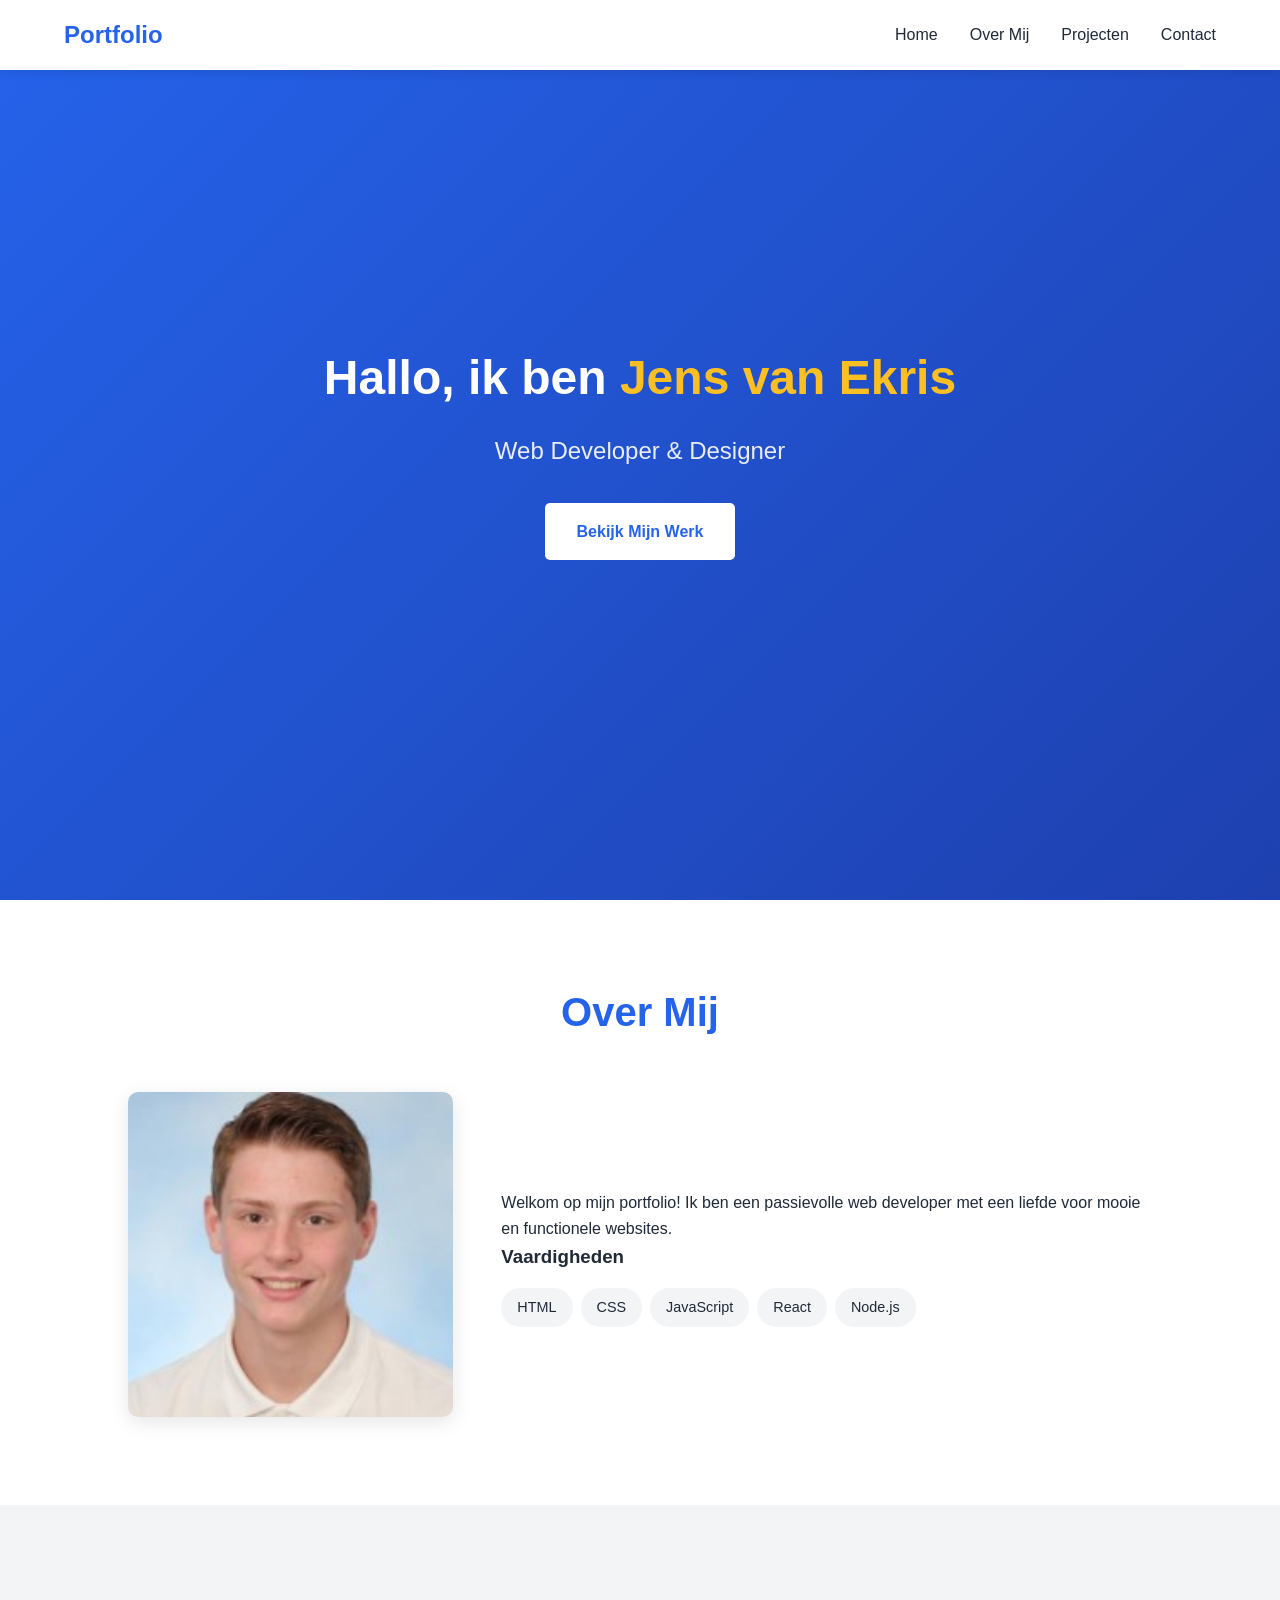
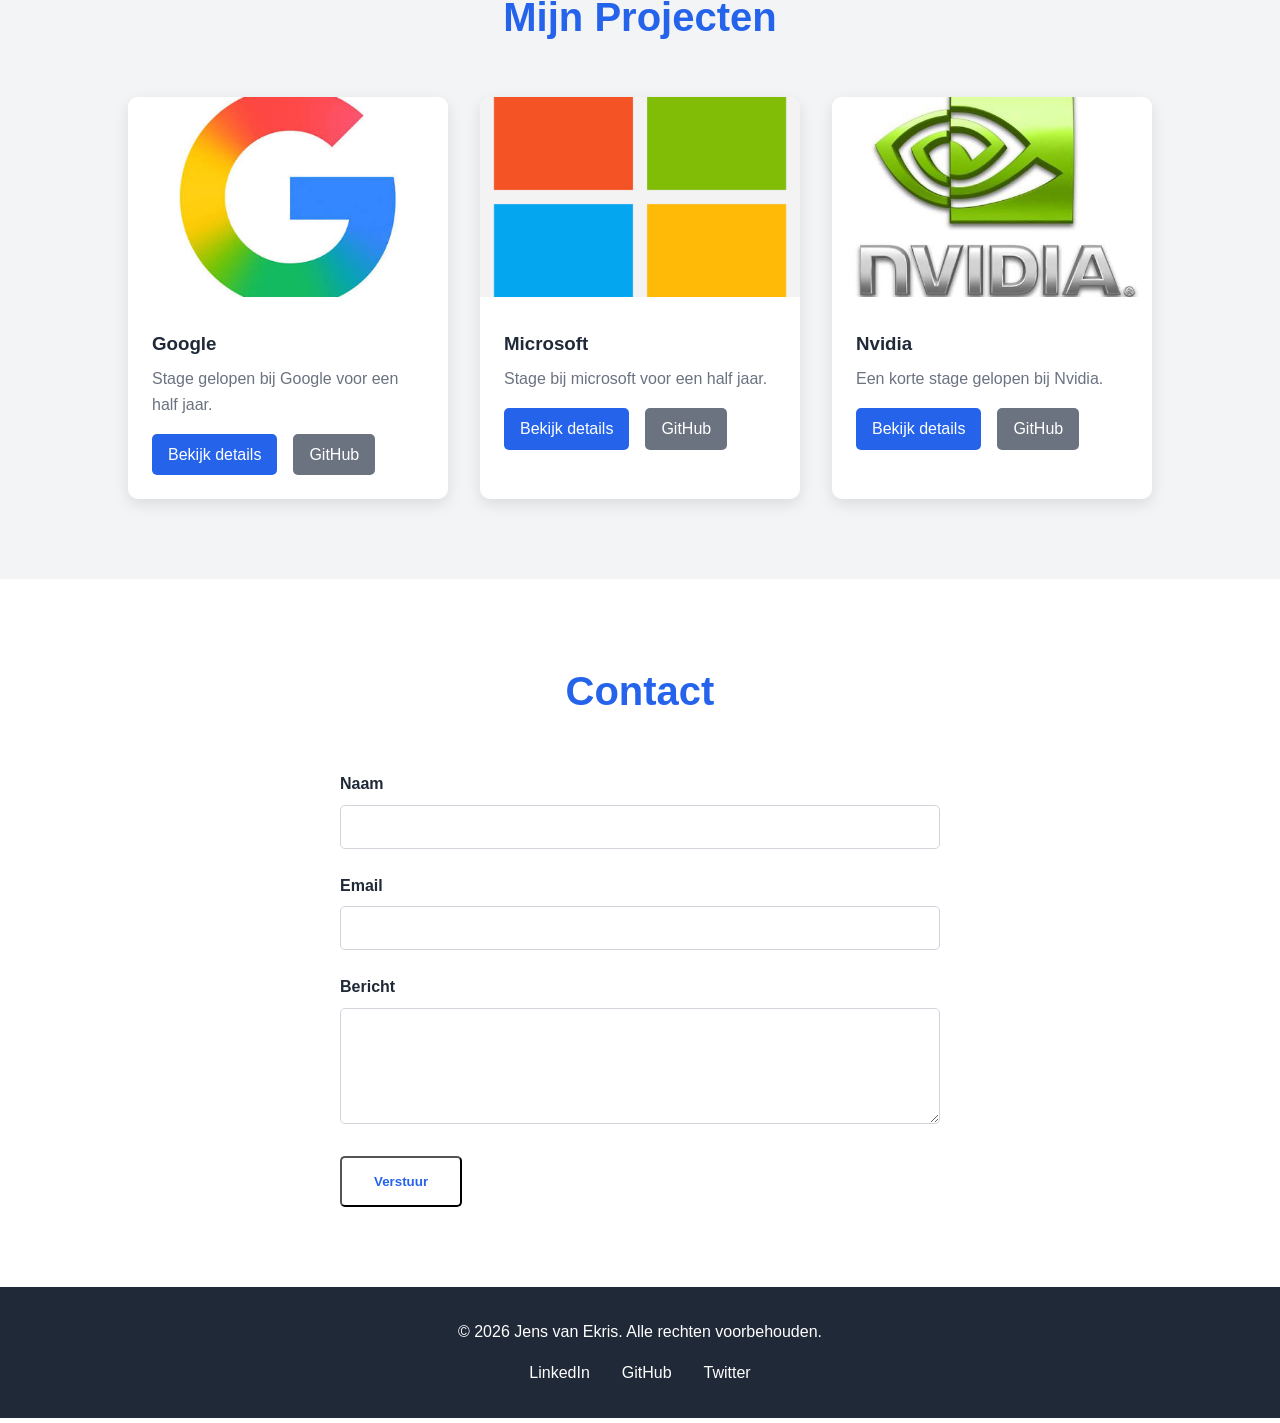
==== index.html @ 7d903778 "Portfolio week 2: eerste commit met bugfixes - css: verwijder globale img{} regel die alle afbeeldin" ====
<!DOCTYPE html>
<html lang="nl">
<head>
    <meta charset="UTF-8">
    <meta name="viewport" content="width=device-width, initial-scale=1.0">
    <title>Mijn Portfolio</title>
    <link rel="stylesheet" href="css/styles.css">
</head>
<body>
    <header>
        <nav>
            <div class="logo">Portfolio</div>
            <ul class="nav-links">
                <li><a href="#home">Home</a></li>
                <li><a href="#about">Over Mij</a></li>
                <li><a href="#projects">Projecten</a></li>
                <li><a href="#contact">Contact</a></li>
            </ul>
            <div class="hamburger">
                <span></span>
                <span></span>
                <span></span>
            </div>
        </nav>
    </header>

    <main>
        <section id="home" class="hero">
            <div class="hero-content">
                <h1>Hallo, ik ben <span class="highlight">Jens van Ekris</span></h1>
                <p class="subtitle">Web Developer & Designer</p>
                <a href="#projects" class="cta-button">Bekijk Mijn Werk</a>
            </div>
        </section>

        <section id="about" class="about">
            <h2>Over Mij</h2>
            <div class="about-content">
                <div class="about-image">
                    <img src="assets/images/profile.jpeg" alt="Profielfoto">
                </div>
                <div class="about-text">
                    <p>Welkom op mijn portfolio! Ik ben een passievolle web developer met een liefde voor mooie en functionele websites.</p>
                    <div class="skills">
                        <h3>Vaardigheden</h3>
                        <div class="skill-tags">
                            <span class="tag">HTML</span>
                            <span class="tag">CSS</span>
                            <span class="tag">JavaScript</span>
                            <span class="tag">React</span>
                            <span class="tag">Node.js</span>
                        </div>
                    </div>
                </div>
            </div>
        </section>

        <section id="projects" class="projects">
            <h2>Mijn Projecten</h2>
            <div class="project-grid">
                <div class="project-card">
                    <img src="assets/images/project1.jpg" alt="Project 1">
                    <div class="project-info">
                        <h3>Google</h3>
                        <p>Stage gelopen bij Google voor een half jaar.</p>
                        <div class="project-links">
                            <a href="#" class="btn">Bekijk details</a>
                            <a href="#" class="btn btn-secondary">GitHub</a>
                        </div>
                    </div>
                </div>
                <div class="project-card">
                    <img src="assets/images/project2.png" alt="Project 2">
                    <div class="project-info">
                        <h3>Microsoft</h3>
                        <p>Stage bij microsoft voor een half jaar.</p>
                        <div class="project-links">
                            <a href="#" class="btn">Bekijk details</a>
                            <a href="#" class="btn btn-secondary">GitHub</a>
                        </div>
                    </div>
                </div>
                <div class="project-card">
                    <img src="assets/images/project3.jpg" alt="Project 3">
                    <div class="project-info">
                        <h3>Nvidia</h3>
                        <p>Een korte stage gelopen bij Nvidia.</p>
                        <div class="project-links">
                            <a href="#" class="btn">Bekijk details</a>
                            <a href="#" class="btn btn-secondary">GitHub</a>
                        </div>
                    </div>
                </div>
            </div>
        </section>

        <section id="contact" class="contact">
            <h2>Contact</h2>
            <form id="contact-form">
                <div class="form-group">
                    <label for="name">Naam</label>
                    <input type="text" id="name" name="name" required>
                </div>
                <div class="form-group">
                    <label for="email">Email</label>
                    <input type="email" id="email" name="email" required>
                </div>
                <div class="form-group">
                    <label for="message">Bericht</label>
                    <textarea id="message" name="message" rows="5" required></textarea>
                </div>
                <button type="submit" class="cta-button">Verstuur</button>
            </form>
        </section>
    </main>

    <footer>
        <p>&copy; 2026 Jens van Ekris. Alle rechten voorbehouden.</p>
        <div class="social-links">
            <a href="#">LinkedIn</a>
            <a href="#">GitHub</a>
            <a href="#">Twitter</a>
        </div>
    </footer>

    <script src="js/main.js"></script>
</body>
</html>
---- css/styles.css ----
* {
    margin: 0;
    padding: 0;
    box-sizing: border-box;
}

:root {
    --primary-color: #2563eb;
    --secondary-color: #1e40af;
    --text-color: #1f2937;
    --bg-color: #ffffff;
    --bg-secondary: #f3f4f6;
}

html {
    scroll-behavior: smooth;
}

body {
    font-family: 'Segoe UI', Tahoma, Geneva, Verdana, sans-serif;
    line-height: 1.6;
    color: var(--text-color);
}

/* Navigation */
nav {
    display: flex;
    justify-content: space-between;
    align-items: center;
    padding: 1rem 5%;
    background: var(--bg-color);
    position: fixed;
    width: 100%;
    top: 0;
    z-index: 100;
    box-shadow: 0 2px 10px rgba(0, 0, 0, 0.1);
}

.logo {
    font-size: 1.5rem;
    font-weight: bold;
    color: var(--primary-color);
}

.nav-links {
    display: flex;
    list-style: none;
    gap: 2rem;
}

.nav-links a {
    text-decoration: none;
    color: var(--text-color);
    transition: color 0.3s;
}

.nav-links a:hover {
    color: var(--primary-color);
}

.hamburger {
    display: none;
    flex-direction: column;
    cursor: pointer;
}

.hamburger span {
    width: 25px;
    height: 3px;
    background: var(--text-color);
    margin: 3px 0;
    transition: 0.3s;
}

/* Hero Section */
.hero {
    height: 100vh;
    display: flex;
    align-items: center;
    justify-content: center;
    background: linear-gradient(135deg, var(--primary-color), var(--secondary-color));
    color: white;
    text-align: center;
}

.hero h1 {
    font-size: 3rem;
    margin-bottom: 1rem;
}

.highlight {
    color: #fbbf24;
}

.subtitle {
    font-size: 1.5rem;
    margin-bottom: 2rem;
    opacity: 0.9;
}

.cta-button {
    display: inline-block;
    padding: 1rem 2rem;
    background: white;
    color: var(--primary-color);
    text-decoration: none;
    border-radius: 5px;
    font-weight: bold;
    transition: transform 0.3s, box-shadow 0.3s;
}

.cta-button:hover {
    transform: translateY(-3px);
    box-shadow: 0 5px 20px rgba(0, 0, 0, 0.2);
}

/* Sections */
section {
    padding: 5rem 10%;
}

h2 {
    text-align: center;
    font-size: 2.5rem;
    margin-bottom: 3rem;
    color: var(--primary-color);
}

/* About Section */
.about-content {
    display: grid;
    grid-template-columns: 1fr 2fr;
    gap: 3rem;
    align-items: center;
}

.about-image img {
    width: 100%;
    border-radius: 10px;
    box-shadow: 0 5px 20px rgba(0, 0, 0, 0.1);
}

.skill-tags {
    display: flex;
    flex-wrap: wrap;
    gap: 0.5rem;
    margin-top: 1rem;
}

.tag {
    padding: 0.5rem 1rem;
    background: var(--bg-secondary);
    border-radius: 20px;
    font-size: 0.9rem;
}

/* Projects Section */
.projects {
    background: var(--bg-secondary);
}

.project-grid {
    display: grid;
    grid-template-columns: repeat(auto-fit, minmax(300px, 1fr));
    gap: 2rem;
}

.project-card {
    background: white;
    border-radius: 10px;
    overflow: hidden;
    box-shadow: 0 5px 15px rgba(0, 0, 0, 0.1);
    transition: transform 0.3s;
}

.project-card:hover {
    transform: translateY(-5px);
}

.project-card img {
    width: 100%;
    height: 200px;
    object-fit: cover;
}

.project-info {
    padding: 1.5rem;
}

.project-info h3 {
    margin-bottom: 0.5rem;
}

.project-info p {
    color: #6b7280;
    margin-bottom: 1rem;
}

.project-links {
    display: flex;
    gap: 1rem;
}

.btn {
    padding: 0.5rem 1rem;
    background: var(--primary-color);
    color: white;
    text-decoration: none;
    border-radius: 5px;
    transition: background 0.3s;
}

.btn:hover {
    background: var(--secondary-color);
}

.btn-secondary {
    background: #6b7280;
}

.btn-secondary:hover {
    background: #4b5563;
}

/* Contact Section */
#contact-form {
    max-width: 600px;
    margin: 0 auto;
}

.form-group {
    margin-bottom: 1.5rem;
}

.form-group label {
    display: block;
    margin-bottom: 0.5rem;
    font-weight: bold;
}

.form-group input,
.form-group textarea {
    width: 100%;
    padding: 0.75rem;
    border: 1px solid #d1d5db;
    border-radius: 5px;
    font-size: 1rem;
}

.form-group input:focus,
.form-group textarea:focus {
    outline: none;
    border-color: var(--primary-color);
    box-shadow: 0 0 0 3px rgba(37, 99, 235, 0.1);
}

/* Footer */
footer {
    background: var(--text-color);
    color: white;
    text-align: center;
    padding: 2rem 10%;
}

.social-links {
    margin-top: 1rem;
    display: flex;
    justify-content: center;
    gap: 2rem;
}

.social-links a {
    color: white;
    text-decoration: none;
    transition: color 0.3s;
}

.social-links a:hover {
    color: var(--primary-color);
}

/* Mobile Responsive */
@media (max-width: 768px) {
    .nav-links {
        display: none;
        position: absolute;
        top: 70px;
        left: 0;
        width: 100%;
        background: white;
        flex-direction: column;
        align-items: center;
        padding: 2rem;
        box-shadow: 0 5px 10px rgba(0, 0, 0, 0.1);
    }

    .nav-links.active {
        display: flex;
    }

    .hamburger {
        display: flex;
    }

    .hero h1 {
        font-size: 2rem;
    }

    .about-content {
        grid-template-columns: 1fr;
    }
}
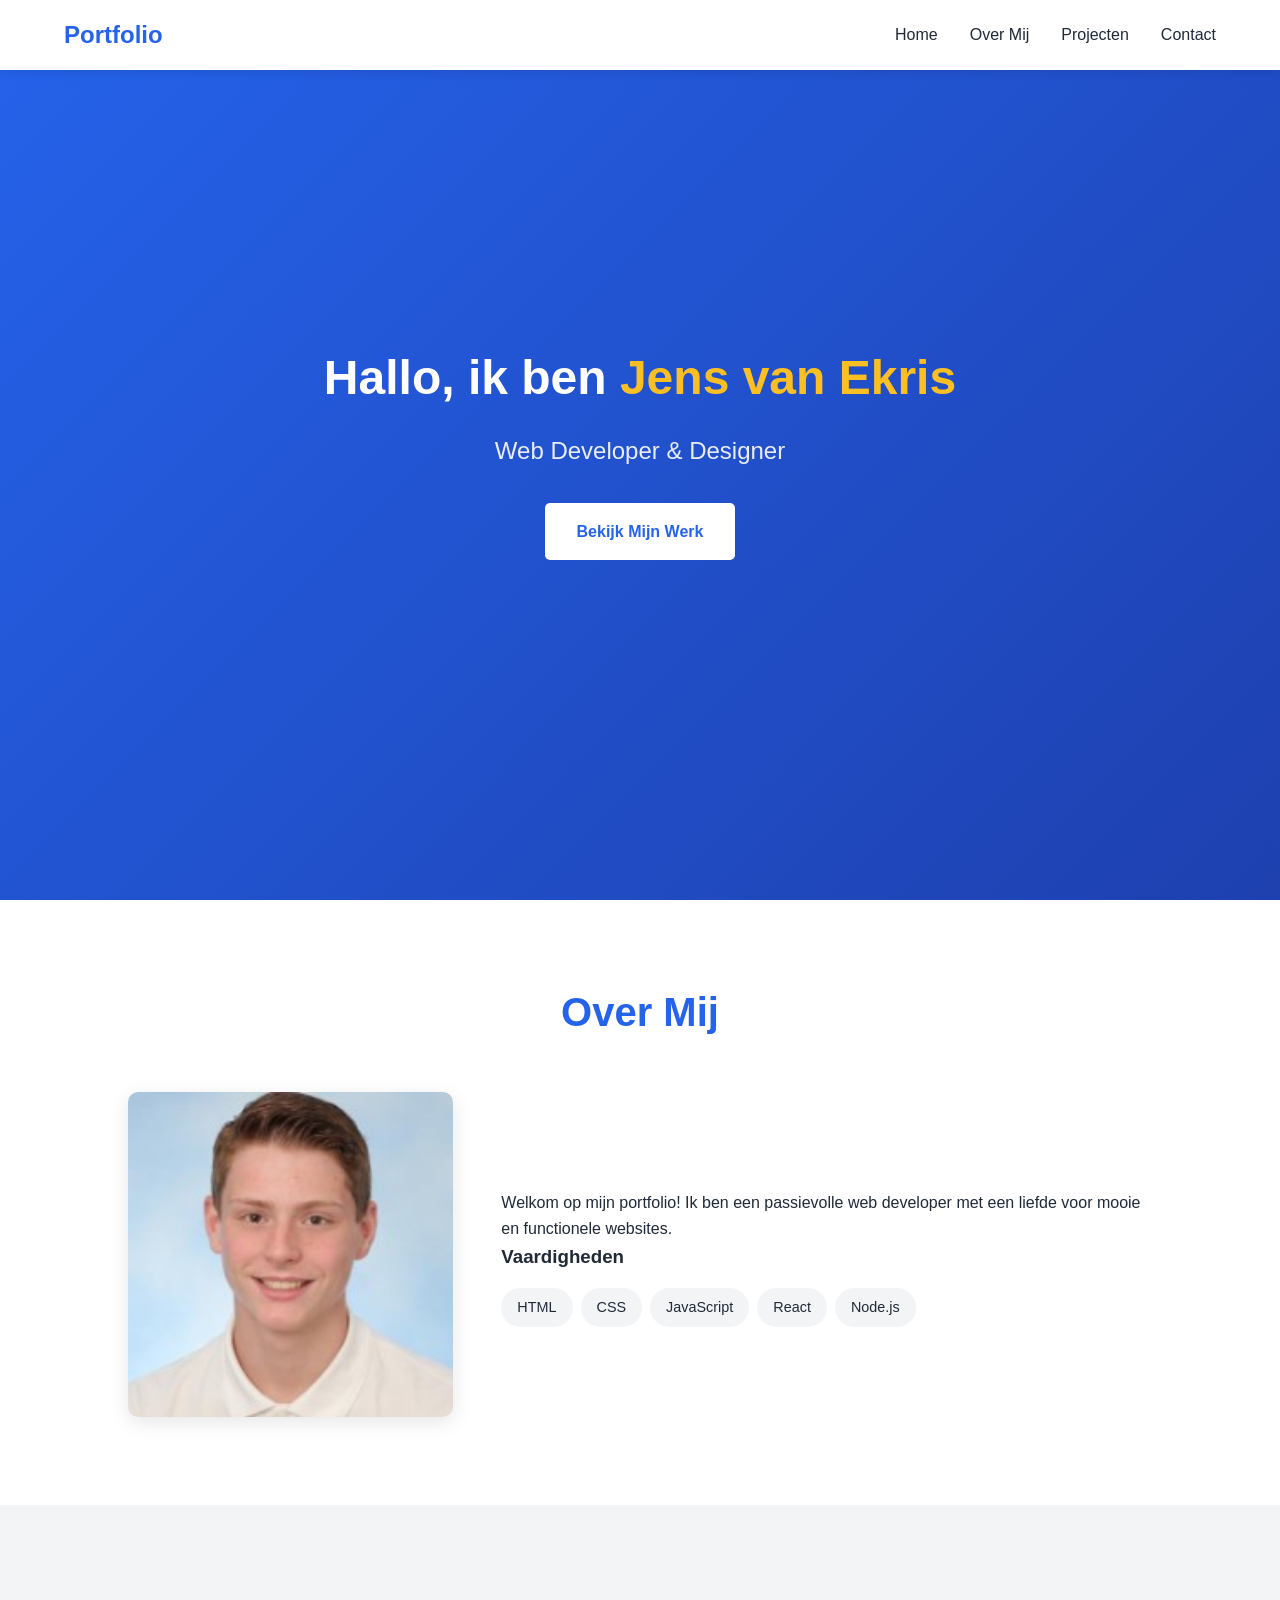
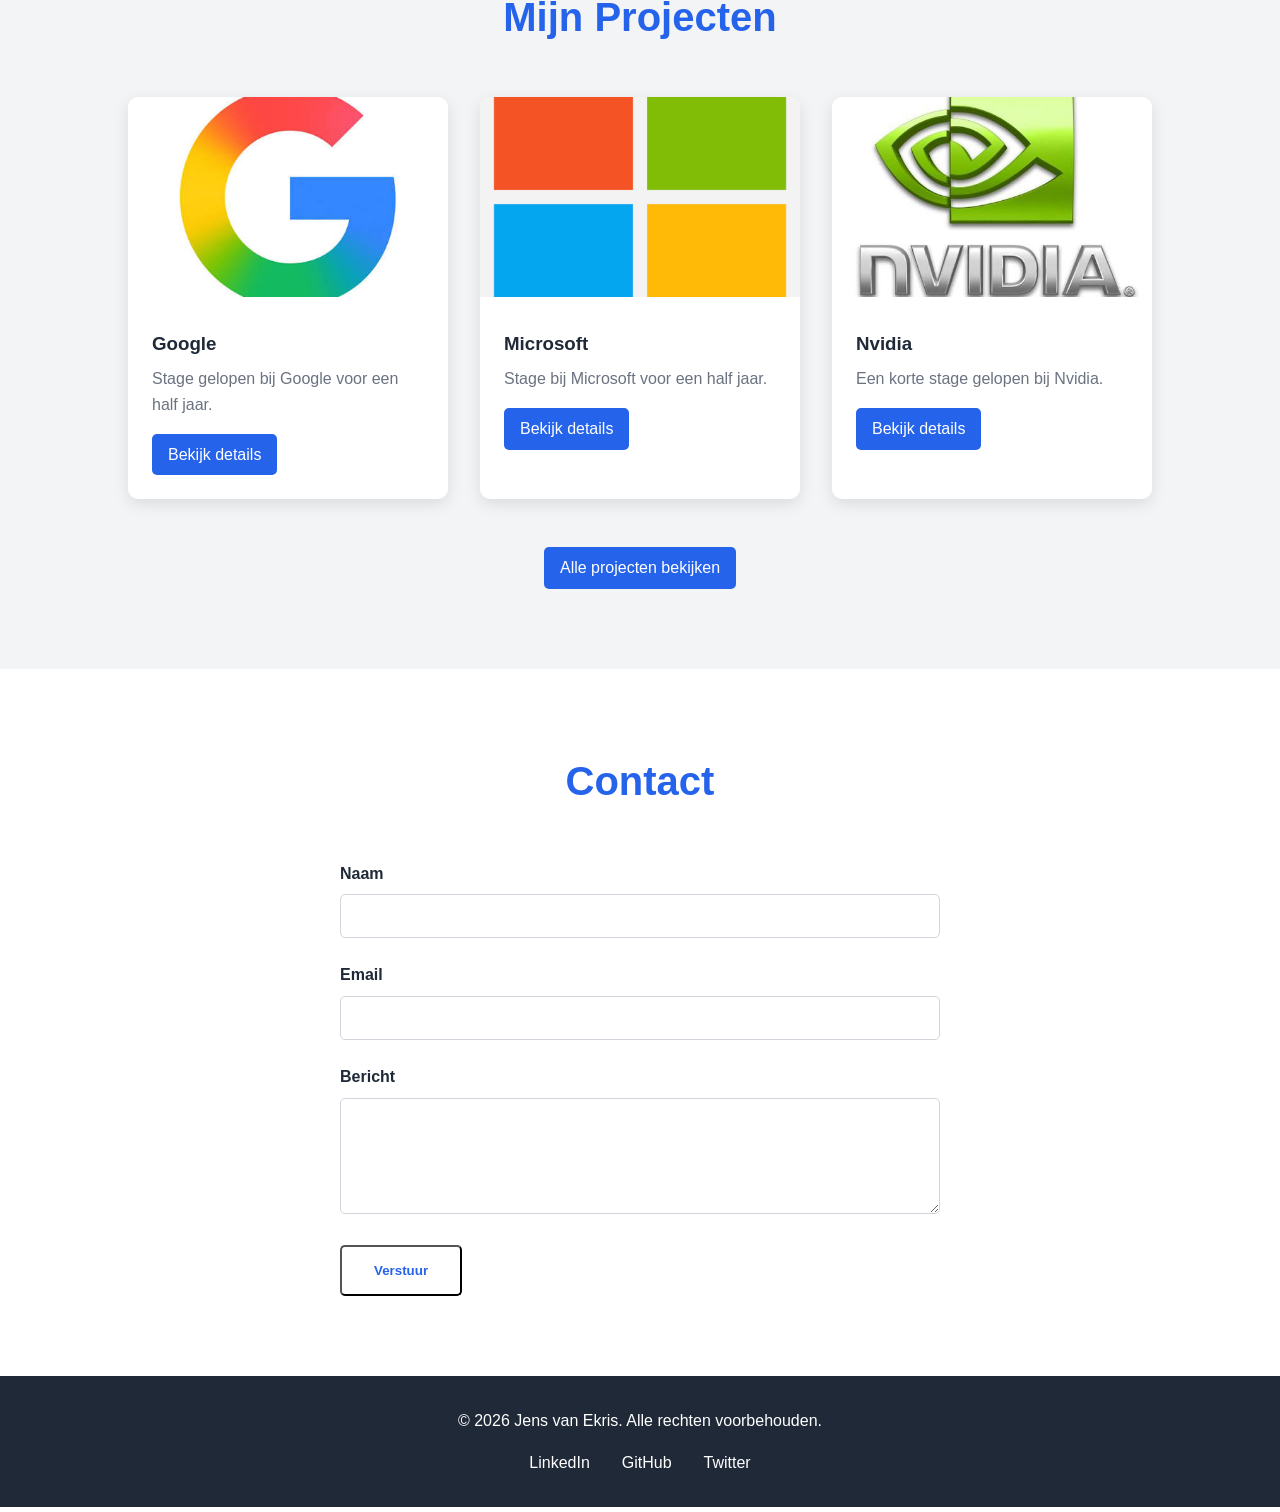
==== commit 6cb66450: "Fase 6: homepage-projectlinks omzetten - Bekijk Mijn Werk wijst nu naar projecten.html in plaats van" ====
--- a/index.html
+++ b/index.html
@@ -29,7 +29,7 @@
             <div class="hero-content">
                 <h1>Hallo, ik ben <span class="highlight">Jens van Ekris</span></h1>
                 <p class="subtitle">Web Developer & Designer</p>
-                <a href="#projects" class="cta-button">Bekijk Mijn Werk</a>
+                <a href="projecten.html" class="cta-button">Bekijk Mijn Werk</a>
             </div>
         </section>
 
@@ -64,8 +64,7 @@
                         <h3>Google</h3>
                         <p>Stage gelopen bij Google voor een half jaar.</p>
                         <div class="project-links">
-                            <a href="#" class="btn">Bekijk details</a>
-                            <a href="#" class="btn btn-secondary">GitHub</a>
+                            <a href="project-google.html" class="btn">Bekijk details</a>
                         </div>
                     </div>
                 </div>
@@ -73,10 +72,9 @@
                     <img src="assets/images/project2.png" alt="Project 2">
                     <div class="project-info">
                         <h3>Microsoft</h3>
-                        <p>Stage bij microsoft voor een half jaar.</p>
+                        <p>Stage bij Microsoft voor een half jaar.</p>
                         <div class="project-links">
-                            <a href="#" class="btn">Bekijk details</a>
-                            <a href="#" class="btn btn-secondary">GitHub</a>
+                            <a href="project-microsoft.html" class="btn">Bekijk details</a>
                         </div>
                     </div>
                 </div>
@@ -86,12 +84,15 @@
                         <h3>Nvidia</h3>
                         <p>Een korte stage gelopen bij Nvidia.</p>
                         <div class="project-links">
-                            <a href="#" class="btn">Bekijk details</a>
-                            <a href="#" class="btn btn-secondary">GitHub</a>
+                            <a href="project-nvidia.html" class="btn">Bekijk details</a>
                         </div>
                     </div>
                 </div>
             </div>
+
+            <p class="projects-footer">
+                <a href="projecten.html" class="btn">Alle projecten bekijken</a>
+            </p>
         </section>
 
         <section id="contact" class="contact">
--- a/css/styles.css
+++ b/css/styles.css
@@ -40,6 +40,7 @@
     font-size: 1.5rem;
     font-weight: bold;
     color: var(--primary-color);
+    text-decoration: none;
 }
 
 .nav-links {
@@ -140,7 +141,8 @@
     box-shadow: 0 5px 20px rgba(0, 0, 0, 0.1);
 }
 
-.skill-tags {
+.skill-tags,
+.tag-list {
     display: flex;
     flex-wrap: wrap;
     gap: 0.5rem;
@@ -157,6 +159,11 @@
 /* Projects Section */
 .projects {
     background: var(--bg-secondary);
+}
+
+.projects-footer {
+    margin-top: 3rem;
+    text-align: center;
 }
 
 .project-grid {
@@ -177,6 +184,35 @@
     transform: translateY(-5px);
 }
 
+a.project-card {
+    display: block;
+    color: inherit;
+    text-decoration: none;
+}
+
+.projects-intro {
+    max-width: 60ch;
+    margin: -2rem auto 3rem;
+    text-align: center;
+    color: #6b7280;
+}
+
+.year-badge {
+    display: inline-block;
+    padding: 0.2rem 0.6rem;
+    margin-bottom: 0.6rem;
+    background: var(--primary-color);
+    color: white;
+    border-radius: 4px;
+    font-size: 0.8rem;
+    font-weight: bold;
+}
+
+.nav-links a[aria-current="page"] {
+    color: var(--primary-color);
+    font-weight: bold;
+}
+
 .project-card img {
     width: 100%;
     height: 200px;
@@ -202,6 +238,7 @@
 }
 
 .btn {
+    display: inline-block;
     padding: 0.5rem 1rem;
     background: var(--primary-color);
     color: white;
@@ -220,6 +257,161 @@
 
 .btn-secondary:hover {
     background: #4b5563;
+}
+
+/* Detail Page */
+.project-detail {
+    max-width: 900px;
+    margin: 0 auto;
+    padding: 7rem 1.5rem 5rem;
+}
+
+.breadcrumb {
+    display: flex;
+    flex-wrap: wrap;
+    gap: 0.5rem;
+    margin-bottom: 2rem;
+    font-size: 0.9rem;
+}
+
+.breadcrumb a {
+    color: var(--primary-color);
+    text-decoration: none;
+}
+
+.breadcrumb a:hover {
+    text-decoration: underline;
+}
+
+.breadcrumb span[aria-hidden="true"] {
+    color: #9ca3af;
+}
+
+.breadcrumb [aria-current="page"] {
+    color: var(--text-color);
+    font-weight: bold;
+}
+
+.detail-header h1 {
+    font-size: 2.5rem;
+    margin-bottom: 1rem;
+}
+
+.detail-meta {
+    display: flex;
+    align-items: center;
+    gap: 1rem;
+    margin-bottom: 2.5rem;
+}
+
+.detail-meta .year-badge {
+    margin-bottom: 0;
+}
+
+.detail-period {
+    color: #6b7280;
+    font-size: 0.9rem;
+}
+
+.detail-media {
+    margin: 0 0 3rem;
+}
+
+.detail-media img {
+    width: 100%;
+    border-radius: 10px;
+    box-shadow: 0 5px 20px rgba(0, 0, 0, 0.1);
+}
+
+.detail-section {
+    padding: 0;
+    margin-bottom: 3rem;
+}
+
+.detail-section h2 {
+    text-align: left;
+    font-size: 1.5rem;
+    margin-bottom: 1rem;
+}
+
+.detail-section p,
+.detail-section li {
+    max-width: 70ch;
+    color: var(--text-color);
+}
+
+.detail-section p + p {
+    margin-top: 1rem;
+}
+
+.detail-section ul {
+    padding-left: 1.25rem;
+}
+
+.detail-section li + li {
+    margin-top: 0.5rem;
+}
+
+.detail-section .tag-list {
+    margin-top: 0;
+}
+
+.placeholder-note {
+    margin-top: 1rem;
+    color: #9ca3af;
+    font-size: 0.9rem;
+}
+
+.detail-pagination {
+    display: flex;
+    justify-content: space-between;
+    gap: 1rem;
+    flex-wrap: wrap;
+    padding-top: 2rem;
+    border-top: 1px solid #e5e7eb;
+}
+
+.pagination-prev,
+.pagination-next {
+    display: flex;
+    flex-direction: column;
+    padding: 0.75rem 1.25rem;
+    border: 1px solid #e5e7eb;
+    border-radius: 8px;
+    min-width: 200px;
+    text-decoration: none;
+}
+
+.pagination-next {
+    margin-left: auto;
+}
+
+.pagination-prev:hover,
+.pagination-next:hover {
+    border-color: var(--primary-color);
+    background: #fff;
+}
+
+.pagination-label {
+    font-size: 0.8rem;
+    color: #6b7280;
+}
+
+.pagination-title {
+    font-weight: bold;
+    color: var(--primary-color);
+}
+
+.back-link {
+    display: inline-block;
+    margin-top: 2rem;
+    color: var(--primary-color);
+    font-weight: bold;
+    text-decoration: none;
+}
+
+.back-link:hover {
+    text-decoration: underline;
 }
 
 /* Contact Section */
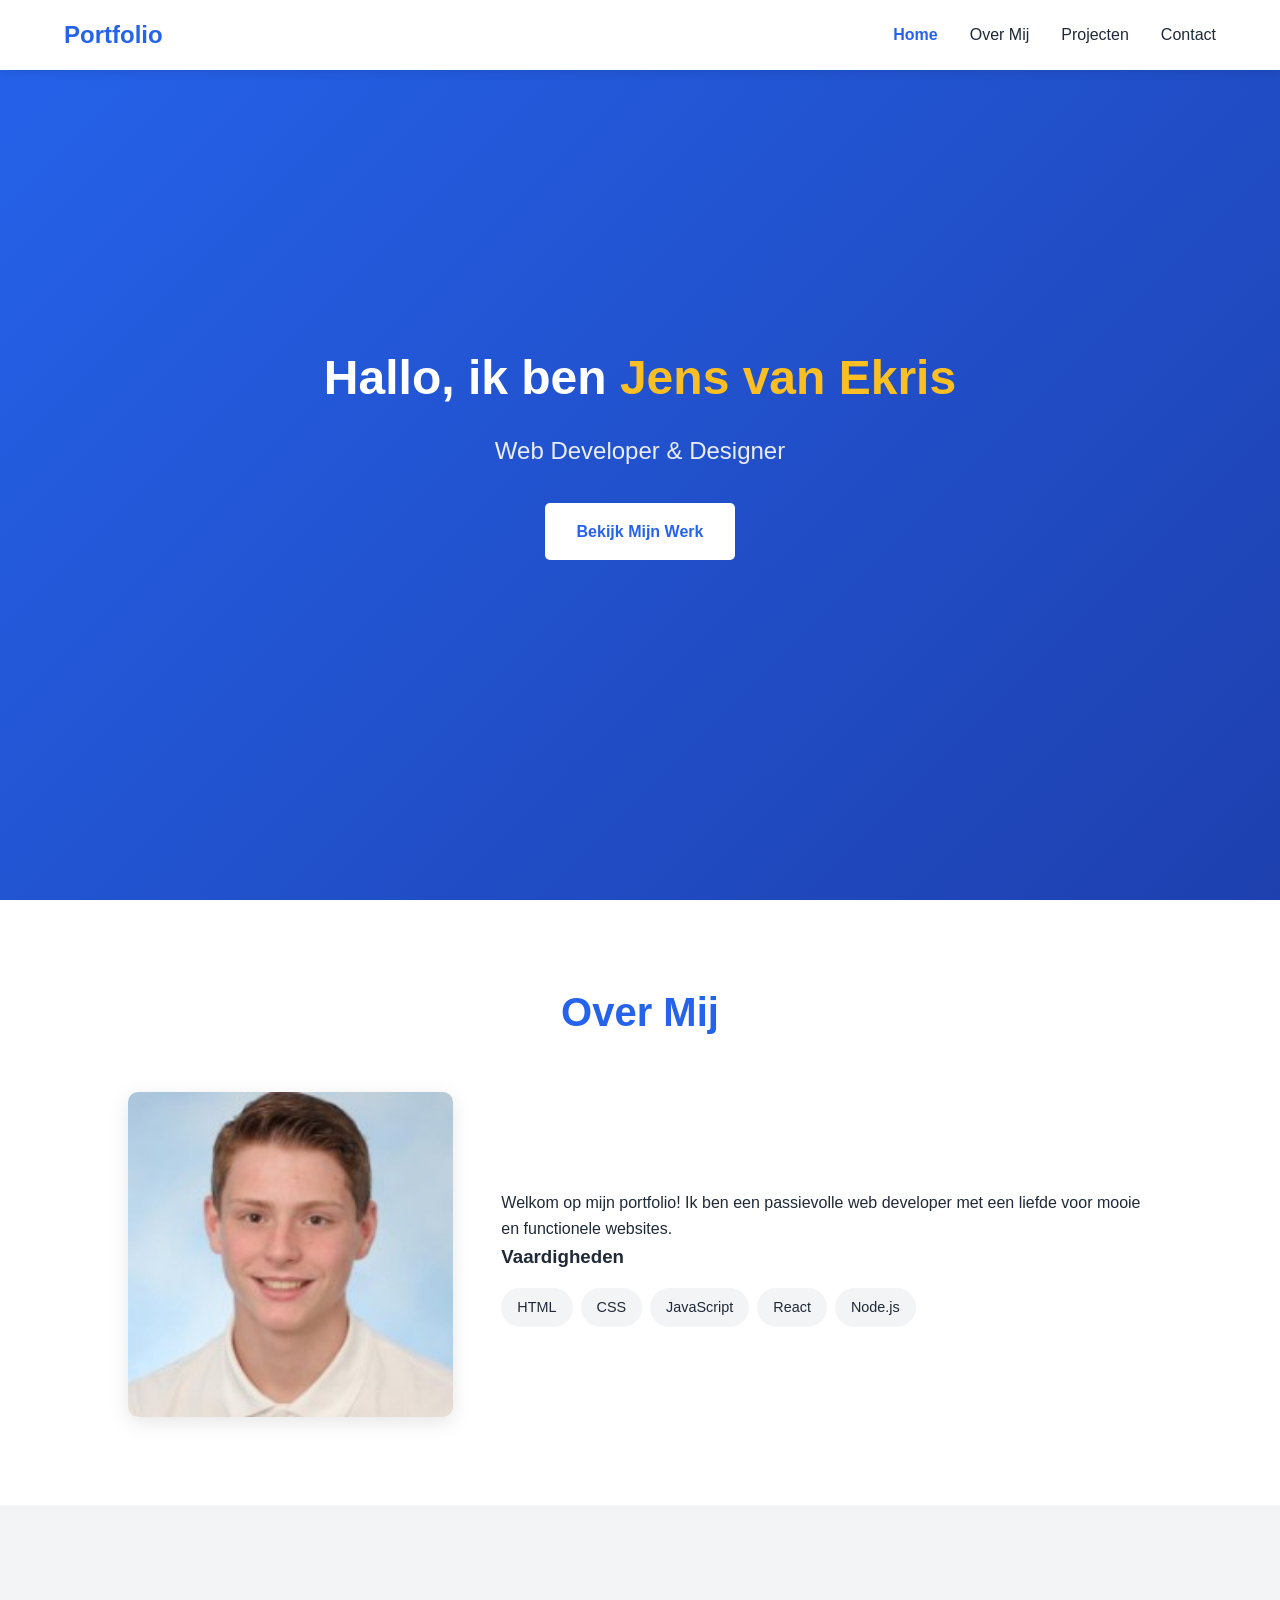
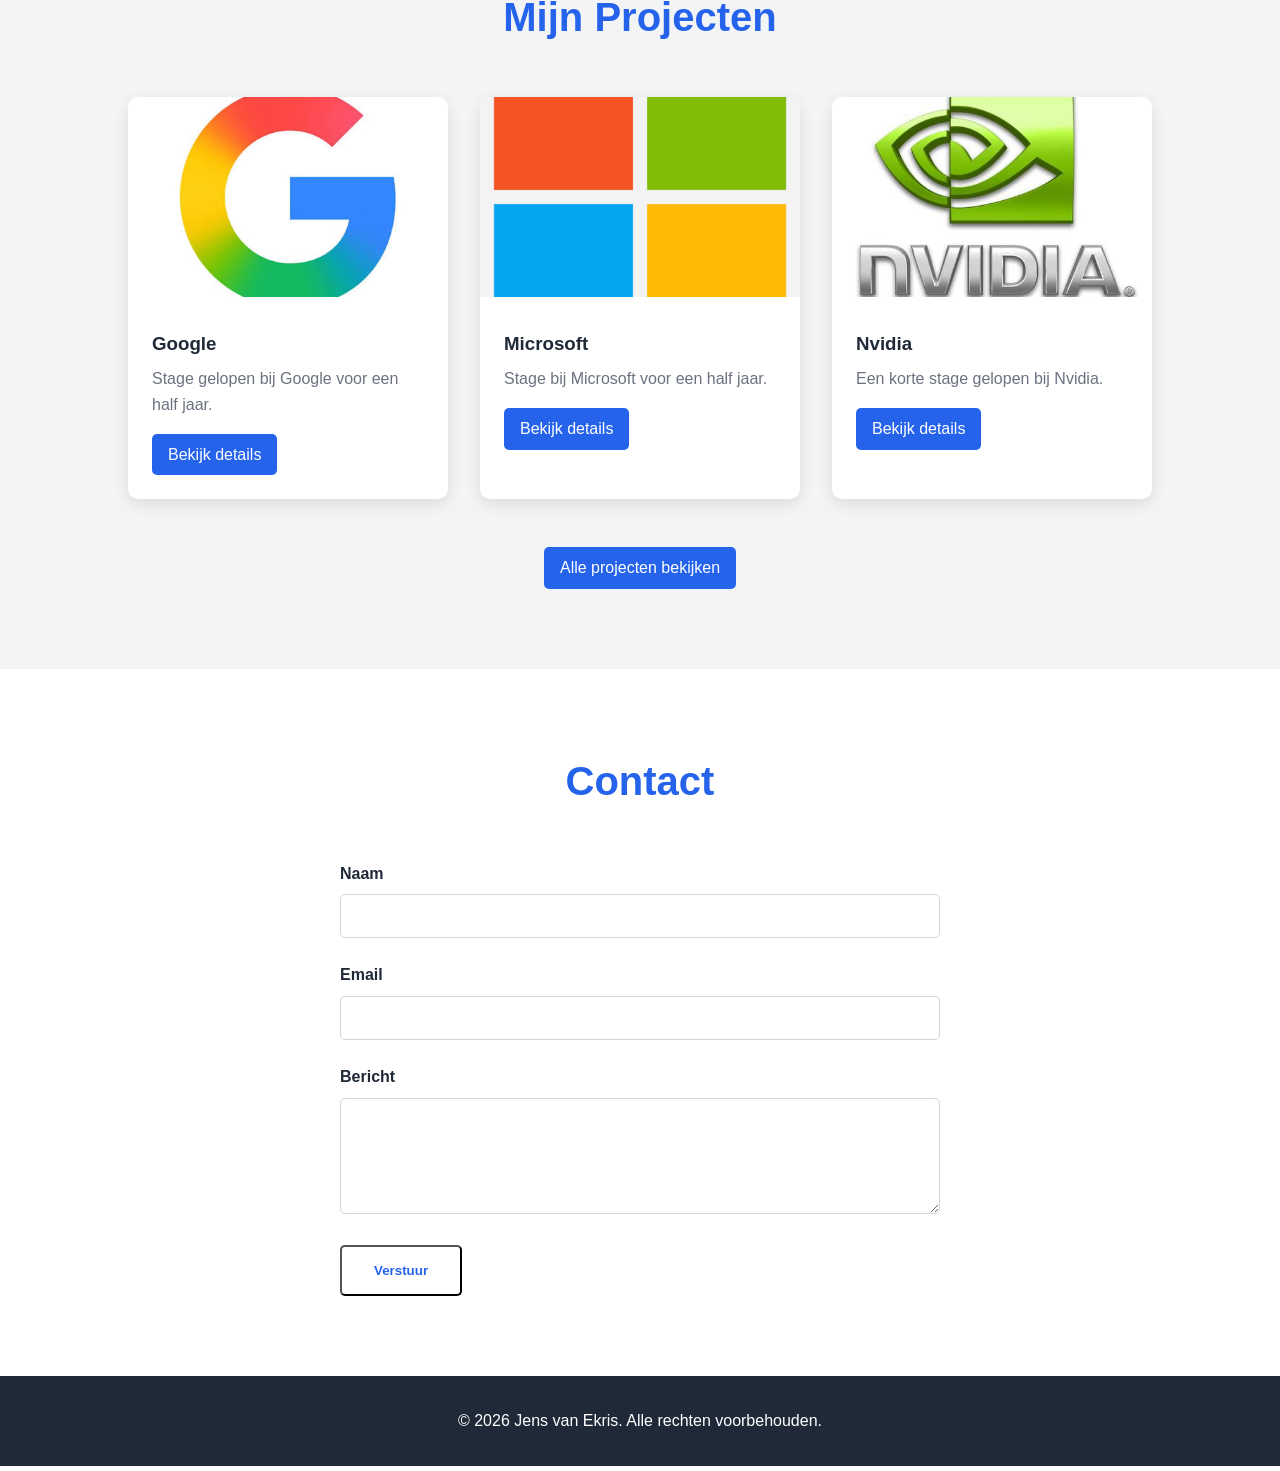
==== commit 3fe04eb7: "Fase 7 tot en met 9: navigatie, responsive en opruimen Fase 7 - detailpagina-klassen toegevoegd aan " ====
--- a/index.html
+++ b/index.html
@@ -11,7 +11,7 @@
         <nav>
             <div class="logo">Portfolio</div>
             <ul class="nav-links">
-                <li><a href="#home">Home</a></li>
+                <li><a href="#home" aria-current="page">Home</a></li>
                 <li><a href="#about">Over Mij</a></li>
                 <li><a href="#projects">Projecten</a></li>
                 <li><a href="#contact">Contact</a></li>
@@ -117,11 +117,7 @@
 
     <footer>
         <p>&copy; 2026 Jens van Ekris. Alle rechten voorbehouden.</p>
-        <div class="social-links">
-            <a href="#">LinkedIn</a>
-            <a href="#">GitHub</a>
-            <a href="#">Twitter</a>
-        </div>
+
     </footer>
 
     <script src="js/main.js"></script>
--- a/css/styles.css
+++ b/css/styles.css
@@ -501,4 +501,34 @@
     .about-content {
         grid-template-columns: 1fr;
     }
-}
+
+    .project-grid {
+        grid-template-columns: 1fr;
+    }
+
+    .detail-header h1 {
+        font-size: 1.75rem;
+    }
+
+    .detail-meta {
+        flex-wrap: wrap;
+    }
+
+    .detail-pagination {
+        flex-direction: column;
+    }
+
+    .pagination-prev,
+    .pagination-next {
+        min-width: 0;
+        width: 100%;
+    }
+
+    .pagination-next {
+        margin-left: 0;
+    }
+
+    .projects-intro {
+        margin-top: -1rem;
+    }
+}
